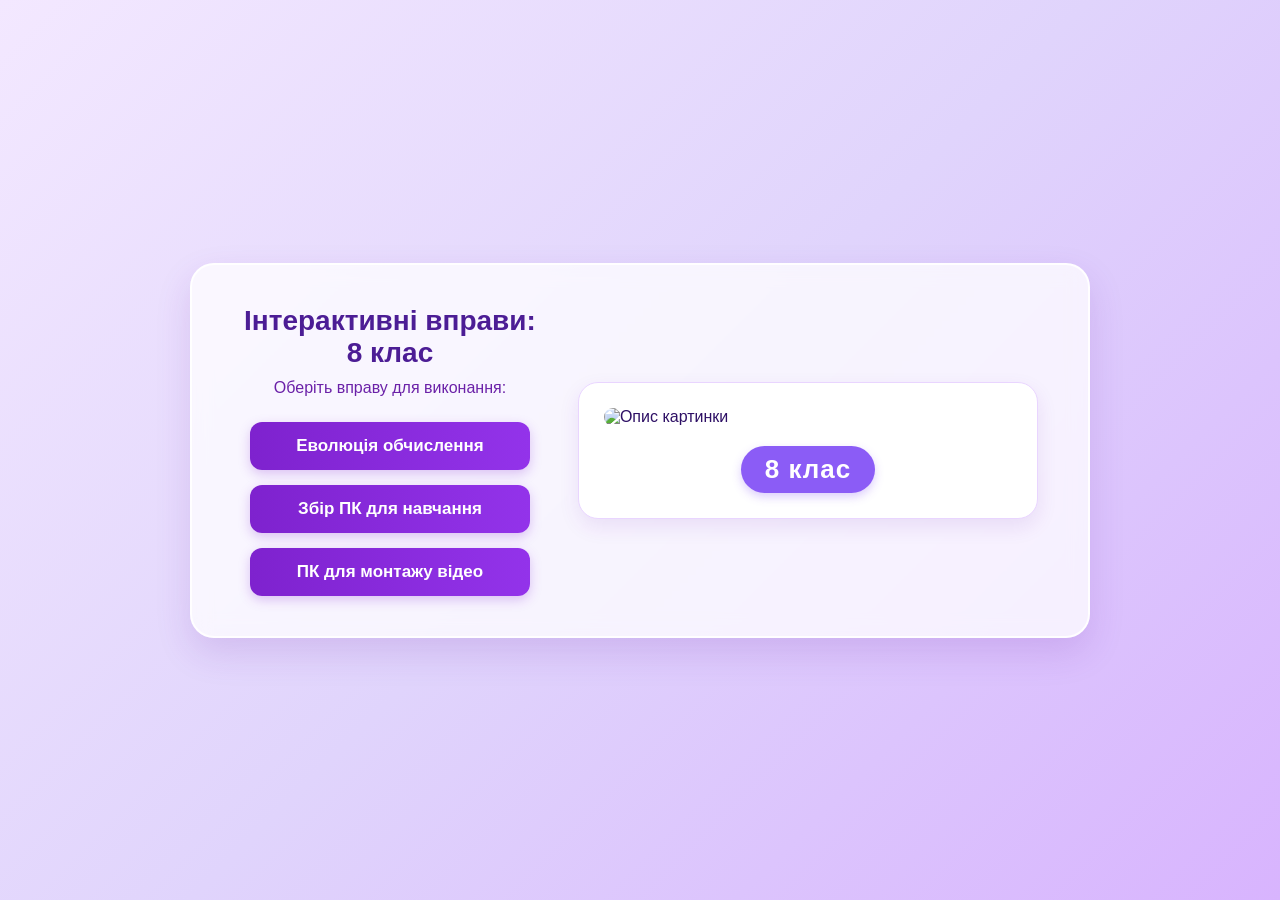
==== index.html @ f184258b "Add files via upload" ====
<!DOCTYPE html>
<html lang="uk">
<head>
    <meta charset="UTF-8">
    <meta name="viewport" content="width=device-width, initial-scale=1.0">
    <title>Інтерактивні вправи - 8 клас</title>
    <!-- Підключення зовнішнього файлу стилів -->
    <link rel="stylesheet" href="style.css">
</head>
<body>
    <div class="main-wrapper">
        <!-- Основна частина з вправами -->
        <div class="content-section">
            <h1>Інтерактивні вправи: 8 клас</h1>
            <p>Оберіть вправу для виконання:</p>
            
            <div class="btn-container">
                <a class="btn" href="evolutsia_pc.html">Еволюція обчислення</a>
                <a class="btn" href="zbir_pc.html">Збір ПК для навчання</a>
                <a class="btn" href="pc_montazh.html">ПК для монтажу відео</a>
            </div>
        </div>

        <!-- Бокова панель із зображенням ПК та написом "8 клас" -->
        <aside class="side-banner">
            <!-- Векторне зображення комп'ютера -->
                      <img src="https://raw.githubusercontent.com/valentunaandriyvna-maker/codepen-images/refs/heads/main/8_klas.jpg" alt="Опис картинки" class="pc-icon">
            <div class="class-badge">8 клас</div>
        </aside>
    </div>
</body>
</html>
---- style.css ----
/* Загальні налаштування сторінки */
* {
    box-sizing: border-box;
    margin: 0;
    padding: 0;
}

body {
    font-family: 'Segoe UI', Tahoma, Geneva, Verdana, sans-serif;
    /* Красивий світло-фіолетовий градієнтний фон */
    background: linear-gradient(135deg, #f3e8ff 0%, #e0d4fc 50%, #d8b4fe 100%);
    min-height: 100vh;
    display: flex;
    justify-content: center;
    align-items: center;
    color: #2e1065;
    padding: 20px;
}

/* Головний контейнер, що ділить екран на контент і бокову панель */
.main-wrapper {
    display: flex;
    align-items: center;
    justify-content: space-between;
    background: rgba(255, 255, 255, 0.75);
    backdrop-filter: blur(10px);
    border: 2px solid rgba(255, 255, 255, 0.9);
    border-radius: 24px;
    padding: 40px 50px;
    max-width: 900px;
    width: 100%;
    box-shadow: 0 15px 35px rgba(107, 33, 168, 0.15);
    gap: 40px;
}

/* Ліва частина: заголовок і кнопки */
.content-section {
    flex: 1;
    text-align: center;
}

h1 {
    color: #4c1d95;
    font-size: 28px;
    margin-bottom: 10px;
}

p {
    color: #6b21a8;
    font-size: 16px;
    margin-bottom: 25px;
}

.btn-container {
    display: flex;
    flex-direction: column;
    align-items: center;
    gap: 15px;
}

.btn {
    display: inline-block;
    padding: 14px 25px;
    font-size: 17px;
    font-weight: 600;
    color: #ffffff;
    background: linear-gradient(90deg, #7e22ce, #9333ea);
    text-decoration: none;
    border-radius: 12px;
    width: 100%;
    max-width: 280px;
    text-align: center;
    box-shadow: 0 4px 12px rgba(126, 34, 206, 0.25);
    transition: transform 0.2s, box-shadow 0.2s, background 0.3s;
}

.btn:hover {
    background: linear-gradient(90deg, #6b21a8, #7e22ce);
    transform: translateY(-2px);
    box-shadow: 0 6px 16px rgba(126, 34, 206, 0.35);
}

/* Права частина (збоку): картка з ПК та написом "8 клас" */
.side-banner {
    flex: 0 0 calc(60% - 17.5px);
    display: flex;
    flex-direction: column;
    align-items: center;
    justify-content: center;
    background: #ffffff;
    padding: 25px;
    border-radius: 20px;
    box-shadow: 0 8px 20px rgba(107, 33, 168, 0.1);
    min-width: 270px;
    border: 1px solid #e9d5ff;
}

.pc-icon {
    width: 100%;
    max-height: 360px;
    height: auto;
    object-fit: contain;
    border-radius: 14px;
    margin-bottom: 20px;
}

.class-badge {
    font-size: 26px;
    font-weight: 800;
    color: #ffffff;
    background: #8b5cf6;
    padding: 8px 24px;
    border-radius: 50px;
    letter-spacing: 1px;
    box-shadow: 0 4px 10px rgba(139, 92, 246, 0.3);
}

/* Адаптація для мобільних телефонів */
@media (max-width: 700px) {
    .main-wrapper {
        flex-direction: column-reverse;
        padding: 30px 20px;
    }
    .side-banner {
        width: 100%;
    }
}
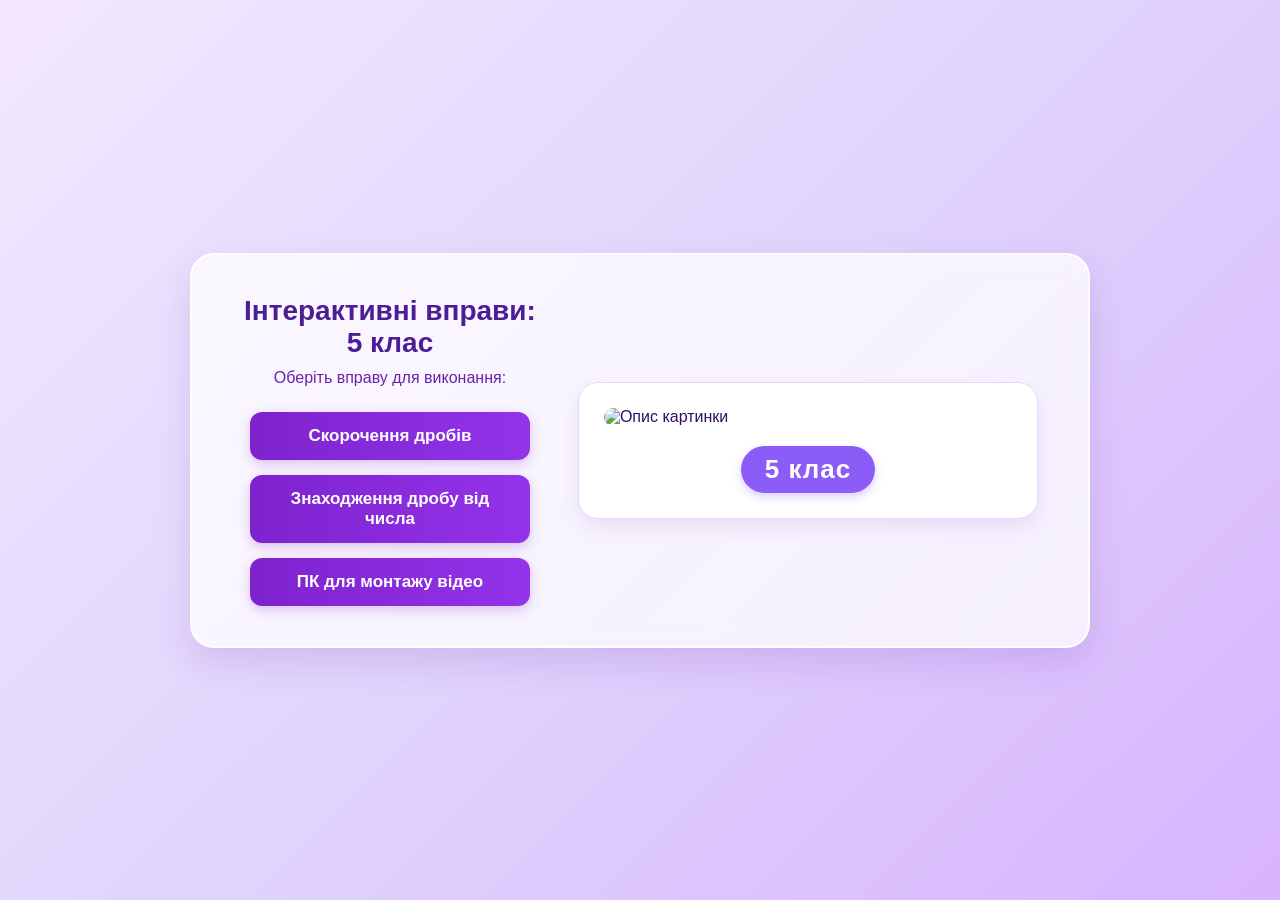
==== commit 1aa9b531: "Update class references from 8 to 5 клас" ====
--- a/index.html
+++ b/index.html
@@ -3,7 +3,7 @@
 <head>
     <meta charset="UTF-8">
     <meta name="viewport" content="width=device-width, initial-scale=1.0">
-    <title>Інтерактивні вправи - 8 клас</title>
+    <title>Інтерактивні вправи - 5 клас</title>
     <!-- Підключення зовнішнього файлу стилів -->
     <link rel="stylesheet" href="style.css">
 </head>
@@ -11,12 +11,12 @@
     <div class="main-wrapper">
         <!-- Основна частина з вправами -->
         <div class="content-section">
-            <h1>Інтерактивні вправи: 8 клас</h1>
+            <h1>Інтерактивні вправи: 5 клас</h1>
             <p>Оберіть вправу для виконання:</p>
             
             <div class="btn-container">
-                <a class="btn" href="evolutsia_pc.html">Еволюція обчислення</a>
-                <a class="btn" href="zbir_pc.html">Збір ПК для навчання</a>
+                <a class="btn" href="skorochennya_drobiv.html">Скорочення дробів</a>
+                <a class="btn" href="drib_vid_chisla.html">Знаходження дробу від числа</a>
                 <a class="btn" href="pc_montazh.html">ПК для монтажу відео</a>
             </div>
         </div>
@@ -25,7 +25,7 @@
         <aside class="side-banner">
             <!-- Векторне зображення комп'ютера -->
                       <img src="https://raw.githubusercontent.com/valentunaandriyvna-maker/codepen-images/refs/heads/main/8_klas.jpg" alt="Опис картинки" class="pc-icon">
-            <div class="class-badge">8 клас</div>
+            <div class="class-badge">5 клас</div>
         </aside>
     </div>
 </body>
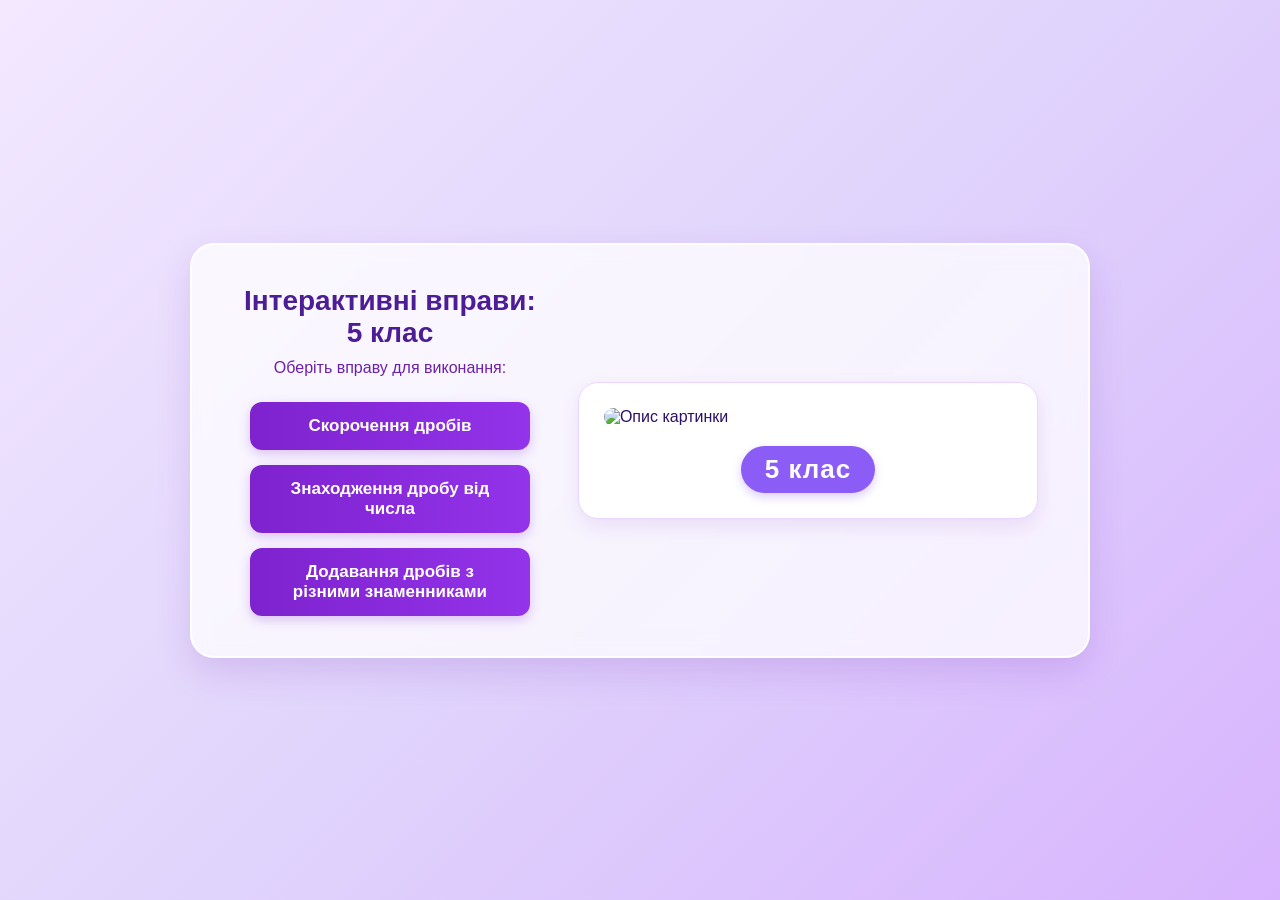
==== commit 5c97aa20: "Replace video montage link with fraction addition link" ====
--- a/index.html
+++ b/index.html
@@ -17,14 +17,14 @@
             <div class="btn-container">
                 <a class="btn" href="skorochennya_drobiv.html">Скорочення дробів</a>
                 <a class="btn" href="drib_vid_chisla.html">Знаходження дробу від числа</a>
-                <a class="btn" href="pc_montazh.html">ПК для монтажу відео</a>
+                <a class="btn" href="drib2.html">Додавання дробів з різними знаменниками</a>
             </div>
         </div>
 
         <!-- Бокова панель із зображенням ПК та написом "8 клас" -->
         <aside class="side-banner">
             <!-- Векторне зображення комп'ютера -->
-                      <img src="https://raw.githubusercontent.com/valentunaandriyvna-maker/codepen-images/refs/heads/main/8_klas.jpg" alt="Опис картинки" class="pc-icon">
+                      <img src="https://raw.githubusercontent.com/valentunaandriyvna-maker/codepen-images/refs/heads/main/%D0%9C%D0%B0%D1%82%D0%B5%D0%BC%D0%B0%D1%82%D0%B8%D1%87%D0%BD%D0%B0%20%D0%BF%D1%80%D0%B8%D0%B3%D0%BE%D0%B4%D0%B0%20%D1%81%D0%BE%D0%B2%D0%B8-%D0%B2%D1%87%D0%B8%D1%82%D0%B5%D0%BB%D1%8C%D0%BA%D0%B8.png" alt="Опис картинки" class="pc-icon">
             <div class="class-badge">5 клас</div>
         </aside>
     </div>
